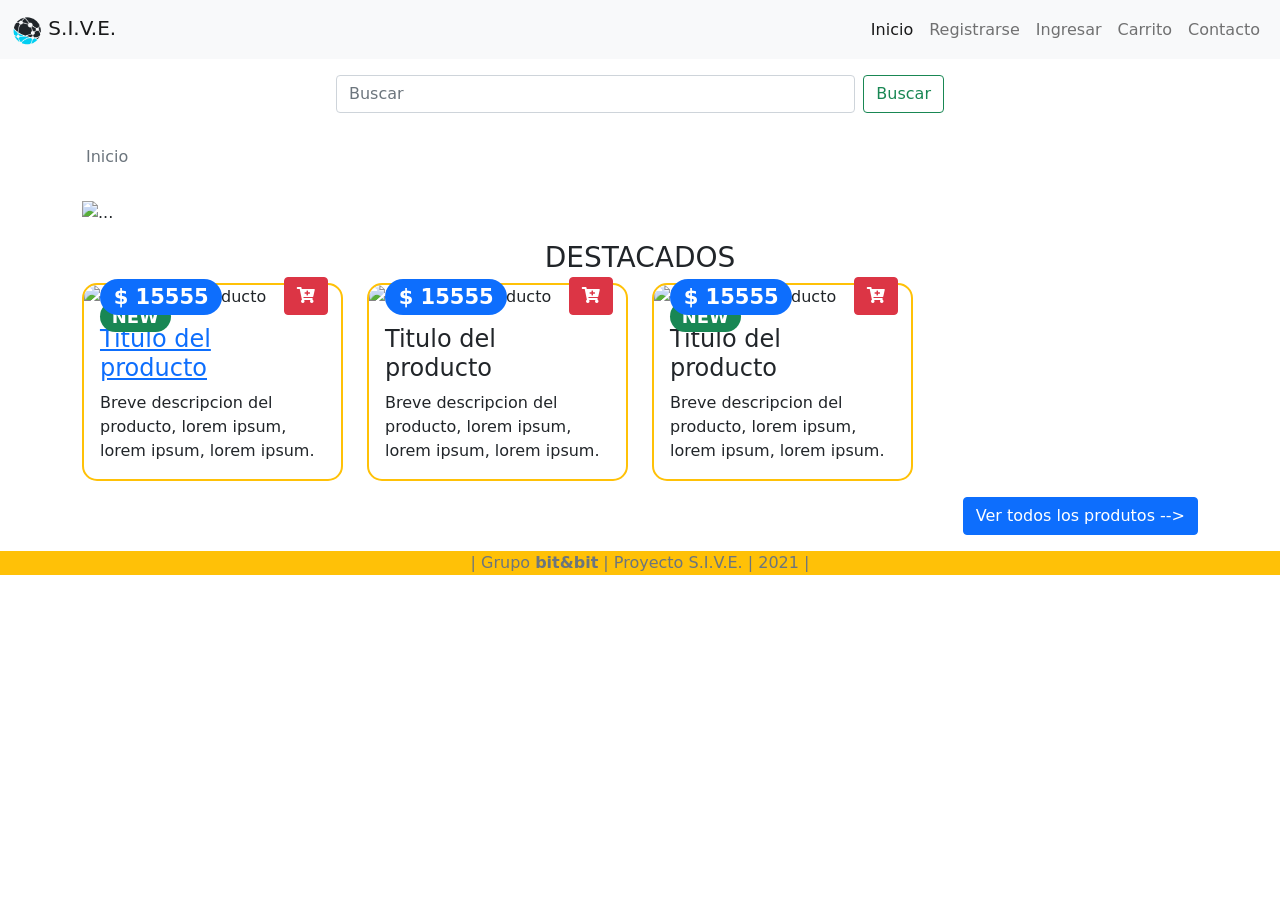
==== index.html @ 4cd74b75 "Ahora si es front front" ====
<!-- REPETIR DE ACA  -->
<!DOCTYPE html>
<html lang="es">

<head>
  <meta charset="UTF-8">
  <meta http-equiv="X-UA-Compatible" content="IE=edge">
  <meta name="viewport" content="width=device-width, initial-scale=1.0">
  <!-- ESTILOS BOOTSTRAP -->
  <link rel="stylesheet" href="/assets/bootstrap-5.0.2-dist/css/bootstrap.min.css">
  <!-- ICONOS FONT AWESOME -->
  <link rel="stylesheet" href="https://pro.fontawesome.com/releases/v5.10.0/css/all.css"
    integrity="sha384-AYmEC3Yw5cVb3ZcuHtOA93w35dYTsvhLPVnYs9eStHfGJvOvKxVfELGroGkvsg+p" crossorigin="anonymous" />
  <!-- ESTILOS PROPIOS -->
  <link rel="stylesheet" href="/assets/css/styles.css">
  <link rel="shortcut icon" href="/favicon.ico" type="image/x-icon">
  <title>S.I.V.E.</title>
</head>

<body>

<!-- BARRA NAVEGACION -->
<nav class="navbar navbar-expand-lg navbar-light bg-light sticky-top container-fluid d-flex">

  <!-- LOGO E LINK AL HOMEPAGE -->
  <a class="navbar-brand" href="/">
    <img src="/assets/images/logo.png" alt="LOGO SIVE" width="30" height="30"
      class="d-inline-block align-text-top">
    S.I.V.E.
  </a>

  <!-- !! El menu aparece desplegado revisarlo -->

  <!-- MENU TIPO HAMBURGUESA (faltan agregar mas y ver con php si ya esta logueado o no para cambiar alunos links)-->
  <div class="justify-self-end">
    <!-- EL BOTON QUE MUESTRA U OCULTA EL MENU CUANDO ESTA COLAPSADO -->
    <button class="navbar-toggler" type="button" data-bs-toggle="collapse" data-bs-target="#navbarMenu"
      aria-controls="navbarMenu" aria-expanded="false" aria-label="Toggle navigation">
      <span class="navbar-toggler-icon"></span>
    </button>

    <!-- ESTE ES EL MENU EN SI, EL CUAL SE COLAPSARA PARA DISPOSITIVOS MOVILES Y TABLET -->
    <div id="navbarMenu">
      <ul class="navbar-nav me-auto mb-2 mb-lg-0">
        <li class="nav-item">
          <a class="nav-link active" aria-current="page" href="/">Inicio</a>
        </li>
        <li class="nav-item">
          <a class="nav-link" href="/views/customer/customerRegistrationForm.html">Registrarse</a>
        </li>
        <li class="nav-item">
          <a class="nav-link" href="/views/login.html">Ingresar</a>
        </li>
        <!-- <li class="nav-item">
          <a class="nav-link" href="#">Ofertas</a>
        </li>
        <li class="nav-item">
          <a class="nav-link" href="#">Categorias</a>
        </li> -->
        <li class="nav-item">
          <a class="nav-link" href="/views/customer/customerShoppingCart.html">Carrito</a>
        </li>
        <li class="nav-item">
          <a class="nav-link" href="/views/customer/customerContactForm.html">Contacto</a>
        </li>
      </ul>
    </div>

  </div>
</nav>

<!-- BUSCADOR -->
<section id="buscador" class="container mt-3 mb-3">
  <form class="d-flex mx-auto" style="max-width: 38rem;" action="#">
    <input class="form-control me-2" type="search" placeholder="Buscar" aria-label="Buscar">
    <button class="btn btn-outline-success" type="submit">Buscar</button>
  </form>
</section>

<!-- CAMINO PARA NAVEGAR MAS FACILMENTE -->
<nav class="container p-3" style="--bs-breadcrumb-divider: ' | ';" aria-label="breadcrumb">
  <ol class="breadcrumb">
    <li class="breadcrumb-item active" aria-current="page">Inicio</li>
    <!-- <li class="breadcrumb-item"><a href="#">Library</a></li> -->
    <!-- <li class="breadcrumb-item">Data</li> -->
  </ol>
</nav>
<!-- HASTA ACA  -->


<!-- SECCION DE CARRUSEL DE OFERTAS -->
<section id="ofertas" class="container mb-3">
  <!-- CAROUSEL -->
  <div id="carouselOfertas" class="carousel slide" data-bs-ride="carousel">
    <!-- INDICADORES DEL CAROUSEL -->
    <div class="carousel-indicators">
      <button type="button" data-bs-target="#carouselOfertas" data-bs-slide-to="0" class="active" aria-current="true"
        aria-label="Slide 1"></button>
      <button type="button" data-bs-target="#carouselOfertas" data-bs-slide-to="1" aria-label="Slide 2"></button>
      <button type="button" data-bs-target="#carouselOfertas" data-bs-slide-to="2" aria-label="Slide 3"></button>
    </div>
    <!-- CONTENIDO DEL CAROUSEL -->
    <div class="carousel-inner">
      <div class="carousel-item active">
        <img src="https://picsum.photos/id/32/200/70" class="d-block w-100" alt="...">
        <div class="carousel-caption d-none d-md-block">
          <h5>Primer Oferta</h5>
          <p>No la dejes pasar</p>
          <button class="btn btn-primary">Comprar</button>
        </div>
      </div>
      <div class="carousel-item">
        <img src="https://picsum.photos/id/13/200/70" class="d-block w-100" alt="...">
        <div class="carousel-caption d-none d-md-block">
          <h5>Segunda Oferta</h5>
          <p>No la dejes pasar</p>
          <button class="btn btn-primary">Comprar</button>
        </div>
      </div>
      <div class="carousel-item">
        <img src="https://picsum.photos/id/132/200/70" class="d-block w-100" alt="...">
        <div class="carousel-caption d-none d-md-block">
          <h5>Tercera Oferta</h5>
          <p>No la dejes pasar</p>
          <button class="btn btn-primary">Comprar</button>
        </div>
      </div>
    </div>
    <!-- BOTON PREVIO -->
    <button class="carousel-control-prev" type="button" data-bs-target="#carouselOfertas" data-bs-slide="prev">
      <span class="carousel-control-prev-icon" aria-hidden="true"></span>
      <span class="visually-hidden">Previous</span>
    </button>
    <!-- BOTON PROXIMO -->
    <button class="carousel-control-next" type="button" data-bs-target="#carouselOfertas" data-bs-slide="next">
      <span class="carousel-control-next-icon" aria-hidden="true"></span>
      <span class="visually-hidden">Next</span>
    </button>
  </div>
</section>

<!-- SECCION PRODUCTOS DESTACADOS -->
<section id="destacados" class="container mt-3 mb-3">
  <h3 class="text-center">DESTACADOS</h3>

  <div class="row row-cols-1 row-cols-md-2 row-cols-lg-4 g-4">
    <div class="col">
      <!-- tarjeta del producto -->
      <div class="card border-2 border-warning mb-3 mx-auto" style="max-width: 20rem;">

        <!-- este input hidden es para pasarle a la carta el id del producto para hacer click en el titulo y que lleve al usuario a la pagina del producto -->
        <!-- <input type="hidden" name="id" value="id"> -->

        <div class="position-box">
          <img src="https://picsum.photos/200/200" alt=" Imagen del producto" class="card-img-top">
          <div class="card-img-overlay">
            <h4><span class="badge rounded-pill bg-success">NEW</span></h4>
            <div class="position-price">
              <h3 class="card-text"><span class="badge rounded-pill bg-primary">$ 15555</span></h3>
            </div>
            <div class="position-button">
              <button class="btn btn-danger"><i class="fas fa-cart-plus"></i></button>
            </div>
          </div>
        </div>
        <div class="card-body">
          <h4 class="card-title"><a href="#">Titulo del producto</a></h4>
          <p class="card-text">Breve descripcion del producto, lorem ipsum, lorem ipsum, lorem ipsum.</p>
        </div>
      </div>
    </div>

    <div class="col">
      <!-- tarjeta del producto -->
      <div class="card border-2 border-warning mb-3 mx-auto" style="max-width: 20rem;">
        <div class="position-box">
          <img src="https://picsum.photos/200/200" alt=" Imagen del producto" class="card-img-top">
          <div class="card-img-overlay">
            <!-- <h4><span class="badge rounded-pill bg-success">NEW</span></h4> -->
            <div class="position-price">
              <h3 class="card-text"><span class="badge rounded-pill bg-primary">$ 15555</span></h3>
            </div>
            <div class="position-button">
              <button class="btn btn-danger"><i class="fas fa-cart-plus"></i></button>
            </div>
          </div>
        </div>
        <div class="card-body">
          <h4 class="card-title">Titulo del producto</h4>
          <p class="card-text">Breve descripcion del producto, lorem ipsum, lorem ipsum, lorem ipsum.</p>
        </div>
      </div>
    </div>

    <div class="col">
      <!-- tarjeta del producto -->
      <div class="card border-2 border-warning mb-3 mx-auto" style="max-width: 20rem;">
        <div class="position-box">
          <img src="https://picsum.photos/200/200" alt=" Imagen del producto" class="card-img-top">
          <div class="card-img-overlay">
            <h4><span class="badge rounded-pill bg-success">NEW</span></h4>
            <div class="position-price">
              <h3 class="card-text"><span class="badge rounded-pill bg-primary">$ 15555</span></h3>
            </div>
            <div class="position-button">
              <button class="btn btn-danger"><i class="fas fa-cart-plus"></i></button>
            </div>
          </div>
        </div>
        <div class="card-body">
          <h4 class="card-title">Titulo del producto</h4>
          <p class="card-text">Breve descripcion del producto, lorem ipsum, lorem ipsum, lorem ipsum.</p>
        </div>
      </div>
    </div>
  </div>


  <div class="d-flex justify-content-end">
    <a class="btn btn-primary"  href="#">Ver todos los produtos --></a>
  </div>
</section>

<!-- SECCION CATEGORIAS DE PRODUCTOS -->
<!-- <section id="categorias">
  <h3>Categorias</h3>
  <ul class="navbar-nav">
    <div class="row justify-content-around m-2">
      <div class="col-2">
        <li>
          <a href=""><img src="https://via.placeholder.com/45" alt="Cocina"></img>
          </a>
        </li>
      </div>
      <div class="col-2">
        <li>
          <a href=""><img src="https://via.placeholder.com/45" alt="Vestimenta"></img>
          </a>
        </li>
      </div>
      <div class="col-2">
        <li>
          <a href=""><img src="https://via.placeholder.com/45" alt="Baño"></img>
          </a>
        </li>
      </div>
      <div class="col-2">
        <li>
          <a href=""><img src="https://via.placeholder.com/45" alt="Living"></img>
          </a>
        </li>
      </div>
    </div>
    <div class="row justify-content-around m-2">
      <div class="col-2">
        <li>
          <a href=""><img src="https://via.placeholder.com/45" alt="Comedor"></img>
          </a>
        </li>
      </div>
      <div class="col-2">
        <li>
          <a href=""><img src="https://via.placeholder.com/45" alt="Dormitorio"></img>
          </a>
        </li>
      </div>
      <div class="col-2">
        <li>
          <a href=""><img src="https://via.placeholder.com/45" alt="Jardin"></img>
          </a>
        </li>
      </div>
      <div class="col-2">
        <li>
          <a href=""><img src="https://via.placeholder.com/45" alt="Otros"></img>
          </a>
        </li>
      </div>
    </div>
  </ul>
</section> -->

<!-- SECCION LISTADO DE PRODUCTOS -->
<!-- <section id="productos">
  <h2>Lista de productos</h2>
  <div class="catalogo-productos">
    <div class="row row-cols-1 row-cols-md-2 g-4">
      <div class="col">
        <div class="card border-dark">
          <img src="https://via.placeholder.com/40" alt="Imagen del producto" class="card-img-top">
          <div class="card-body">
            <h4 class="card-title">Titulo</h4>
            <p class="card-text">Descripcion</p>
            <p class="card-text">$ Precio</p>
            <a href="#" class="btn btn-success">Agregar al Carrito</a>
          </div>
        </div>
      </div>
      <div class="col">
        <div class="card bg-dark text-white">
          <img src="https://via.placeholder.com/40" alt="Imagen del producto" class="card-img">
          <div class="card-img-overlay">
            <h4 class="card-title">Titulo</h4>
            <p class="card-text">Descripcion</p>
            <p class="card-text">$ Precio</p>
            <a href="#" class="btn btn-success">Agregar al Carrito</a>
          </div>
        </div>
      </div>
    </div>
  </div>
</section> -->


<!-- REPETIR DE ACA -->
<!-- FOOTER -->
<footer class="bg-warning container-fluid">
  <p class="text-muted text-center">
    | Grupo <strong>bit&bit</strong> | Proyecto S.I.V.E. | 2021 |
  </p>
</footer>

<!-- SCRIPTS BOOTSTRAP -->
<script src="/assets/bootstrap-5.0.2-dist/js/bootstrap.bundle.min.js"></script>
<!-- SCRIPTS JQUERY -->
<script src="https://code.jquery.com/jquery-3.4.1.min.js"></script>
<!-- SCRIPTS PROPIOS -->
<script src="/assets/js/main.js"></script>
</body>

</html>
<!-- HASTA ACA -->
---- assets/css/styles.css ----
.position-box {
  position: relative;
}

.position-price {
  position: absolute;
  bottom: 5%;
}

.position-button {
  position: absolute;
  right: 5%;
  bottom: 5%;
}

.card {
  border-radius: 15px;
}

.card img {
  border-top-left-radius: 14px;
  border-top-right-radius: 14px;
}

.justify-self-end {
  margin-left: auto;
}
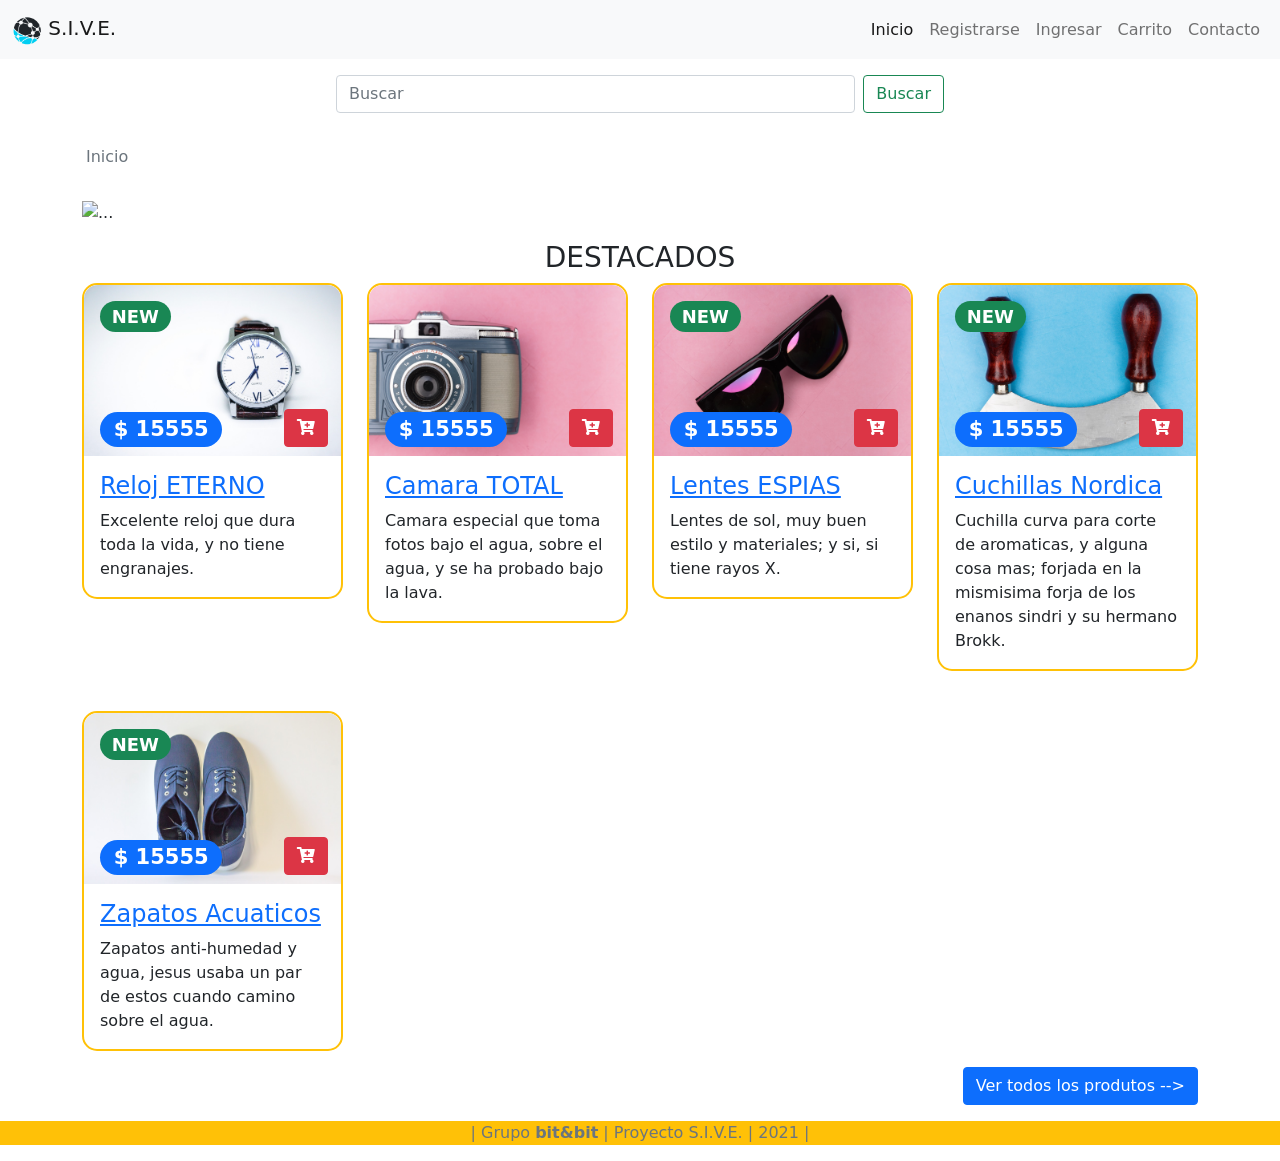
==== commit c2fdd110: "Agregados 5 productos y la pagina del producto." ====
--- a/index.html
+++ b/index.html
@@ -85,10 +85,9 @@
     <!-- <li class="breadcrumb-item">Data</li> -->
   </ol>
 </nav>
-<!-- HASTA ACA  -->
-
 
 <!-- SECCION DE CARRUSEL DE OFERTAS -->
+<!-- ! cambiar por un slider -->
 <section id="ofertas" class="container mb-3">
   <!-- CAROUSEL -->
   <div id="carouselOfertas" class="carousel slide" data-bs-ride="carousel">
@@ -144,15 +143,78 @@
   <h3 class="text-center">DESTACADOS</h3>
 
   <div class="row row-cols-1 row-cols-md-2 row-cols-lg-4 g-4">
-    <div class="col">
+
+    <!-- tarjeta del producto -->
+    <div class="col">
+      <div class="card border-2 border-warning mb-3 mx-auto" style="max-width: 20rem;">
+        <div class="position-box">
+          <img src="/assets/images/product--3891591_1280.jpg" alt="reloj" class="card-img-top">
+          <div class="card-img-overlay">
+            <h4><span class="badge rounded-pill bg-success">NEW</span></h4>
+            <div class="position-price">
+              <h3 class="card-text"><span class="badge rounded-pill bg-primary">$ 15555</span></h3>
+            </div>
+            <div class="position-button">
+              <button class="btn btn-danger"><i class="fas fa-cart-plus"></i></button>
+            </div>
+          </div>
+        </div>
+        <div class="card-body">
+          <h4 class="card-title"><a href="/views/product/productPage.html">Reloj ETERNO</a></h4>
+          <p class="card-text">Excelente reloj que dura toda la vida, y no tiene engranajes.</p>
+        </div>
+      </div>
+    </div>
+
+    <!-- tarjeta del producto -->
+    <div class="col">
+      <div class="card border-2 border-warning mb-3 mx-auto" style="max-width: 20rem;">
+        <div class="position-box">
+          <img src="/assets/images/product-5222394_1280.jpg" alt="camara" class="card-img-top">
+          <div class="card-img-overlay">
+            <!-- <h4><span class="badge rounded-pill bg-success">NEW</span></h4> -->
+            <div class="position-price">
+              <h3 class="card-text"><span class="badge rounded-pill bg-primary">$ 15555</span></h3>
+            </div>
+            <div class="position-button">
+              <button class="btn btn-danger"><i class="fas fa-cart-plus"></i></button>
+            </div>
+          </div>
+        </div>
+        <div class="card-body">
+          <h4 class="card-title"><a href="/views/product/productPage.html">Camara TOTAL</a></h4>
+          <p class="card-text">Camara especial que toma fotos bajo el agua, sobre el agua, y se ha probado bajo la lava.</p>
+        </div>
+      </div>
+    </div>
+
+    <!-- tarjeta del producto -->
+    <div class="col">
+      <div class="card border-2 border-warning mb-3 mx-auto" style="max-width: 20rem;">
+        <div class="position-box">
+          <img src="/assets/images/product-5222398_1280.jpg" alt="lentes" class="card-img-top">
+          <div class="card-img-overlay">
+            <h4><span class="badge rounded-pill bg-success">NEW</span></h4>
+            <div class="position-price">
+              <h3 class="card-text"><span class="badge rounded-pill bg-primary">$ 15555</span></h3>
+            </div>
+            <div class="position-button">
+              <button class="btn btn-danger"><i class="fas fa-cart-plus"></i></button>
+            </div>
+          </div>
+        </div>
+        <div class="card-body">
+          <h4 class="card-title"><a href="/views/product/productPage.html">Lentes ESPIAS</a></h4>
+          <p class="card-text">Lentes de sol, muy buen estilo y materiales; y si, si tiene rayos X.</p>
+        </div>
+      </div>
+    </div>
+  
       <!-- tarjeta del producto -->
-      <div class="card border-2 border-warning mb-3 mx-auto" style="max-width: 20rem;">
-
-        <!-- este input hidden es para pasarle a la carta el id del producto para hacer click en el titulo y que lleve al usuario a la pagina del producto -->
-        <!-- <input type="hidden" name="id" value="id"> -->
-
-        <div class="position-box">
-          <img src="https://picsum.photos/200/200" alt=" Imagen del producto" class="card-img-top">
+    <div class="col">
+      <div class="card border-2 border-warning mb-3 mx-auto" style="max-width: 20rem;">
+        <div class="position-box">
+          <img src="/assets/images/product-5226389_1280.jpg" alt="cuchillas" class="card-img-top">
           <div class="card-img-overlay">
             <h4><span class="badge rounded-pill bg-success">NEW</span></h4>
             <div class="position-price">
@@ -164,39 +226,18 @@
           </div>
         </div>
         <div class="card-body">
-          <h4 class="card-title"><a href="#">Titulo del producto</a></h4>
-          <p class="card-text">Breve descripcion del producto, lorem ipsum, lorem ipsum, lorem ipsum.</p>
-        </div>
-      </div>
-    </div>
-
-    <div class="col">
-      <!-- tarjeta del producto -->
-      <div class="card border-2 border-warning mb-3 mx-auto" style="max-width: 20rem;">
-        <div class="position-box">
-          <img src="https://picsum.photos/200/200" alt=" Imagen del producto" class="card-img-top">
-          <div class="card-img-overlay">
-            <!-- <h4><span class="badge rounded-pill bg-success">NEW</span></h4> -->
-            <div class="position-price">
-              <h3 class="card-text"><span class="badge rounded-pill bg-primary">$ 15555</span></h3>
-            </div>
-            <div class="position-button">
-              <button class="btn btn-danger"><i class="fas fa-cart-plus"></i></button>
-            </div>
-          </div>
-        </div>
-        <div class="card-body">
-          <h4 class="card-title">Titulo del producto</h4>
-          <p class="card-text">Breve descripcion del producto, lorem ipsum, lorem ipsum, lorem ipsum.</p>
-        </div>
-      </div>
-    </div>
-
-    <div class="col">
-      <!-- tarjeta del producto -->
-      <div class="card border-2 border-warning mb-3 mx-auto" style="max-width: 20rem;">
-        <div class="position-box">
-          <img src="https://picsum.photos/200/200" alt=" Imagen del producto" class="card-img-top">
+          <h4 class="card-title"><a href="/views/product/productPage.html">Cuchillas Nordica</a></h4>
+          <p class="card-text">Cuchilla curva para corte de aromaticas, y alguna cosa mas; forjada en la mismisima forja de los enanos sindri y su hermano Brokk.</p>
+        </div>
+      </div>
+    </div>
+  
+
+    <!-- tarjeta del producto -->
+    <div class="col">
+      <div class="card border-2 border-warning mb-3 mx-auto" style="max-width: 20rem;">
+        <div class="position-box">
+          <img src="/assets/images/product-958804_1280.jpg" alt="zapatos" class="card-img-top">
           <div class="card-img-overlay">
             <h4><span class="badge rounded-pill bg-success">NEW</span></h4>
             <div class="position-price">
@@ -208,13 +249,14 @@
           </div>
         </div>
         <div class="card-body">
-          <h4 class="card-title">Titulo del producto</h4>
-          <p class="card-text">Breve descripcion del producto, lorem ipsum, lorem ipsum, lorem ipsum.</p>
-        </div>
-      </div>
-    </div>
-  </div>
-
+          <h4 class="card-title"><a href="/views/product/productPage.html">Zapatos Acuaticos</a></h4>
+          <p class="card-text">Zapatos anti-humedad y agua, jesus usaba un par de estos cuando camino sobre el agua.</p>
+        </div>
+      </div>
+    </div>
+    
+  
+  </div>
 
   <div class="d-flex justify-content-end">
     <a class="btn btn-primary"  href="#">Ver todos los produtos --></a>
@@ -311,8 +353,6 @@
   </div>
 </section> -->
 
-
-<!-- REPETIR DE ACA -->
 <!-- FOOTER -->
 <footer class="bg-warning container-fluid">
   <p class="text-muted text-center">
@@ -329,4 +369,3 @@
 </body>
 
 </html>
-<!-- HASTA ACA -->
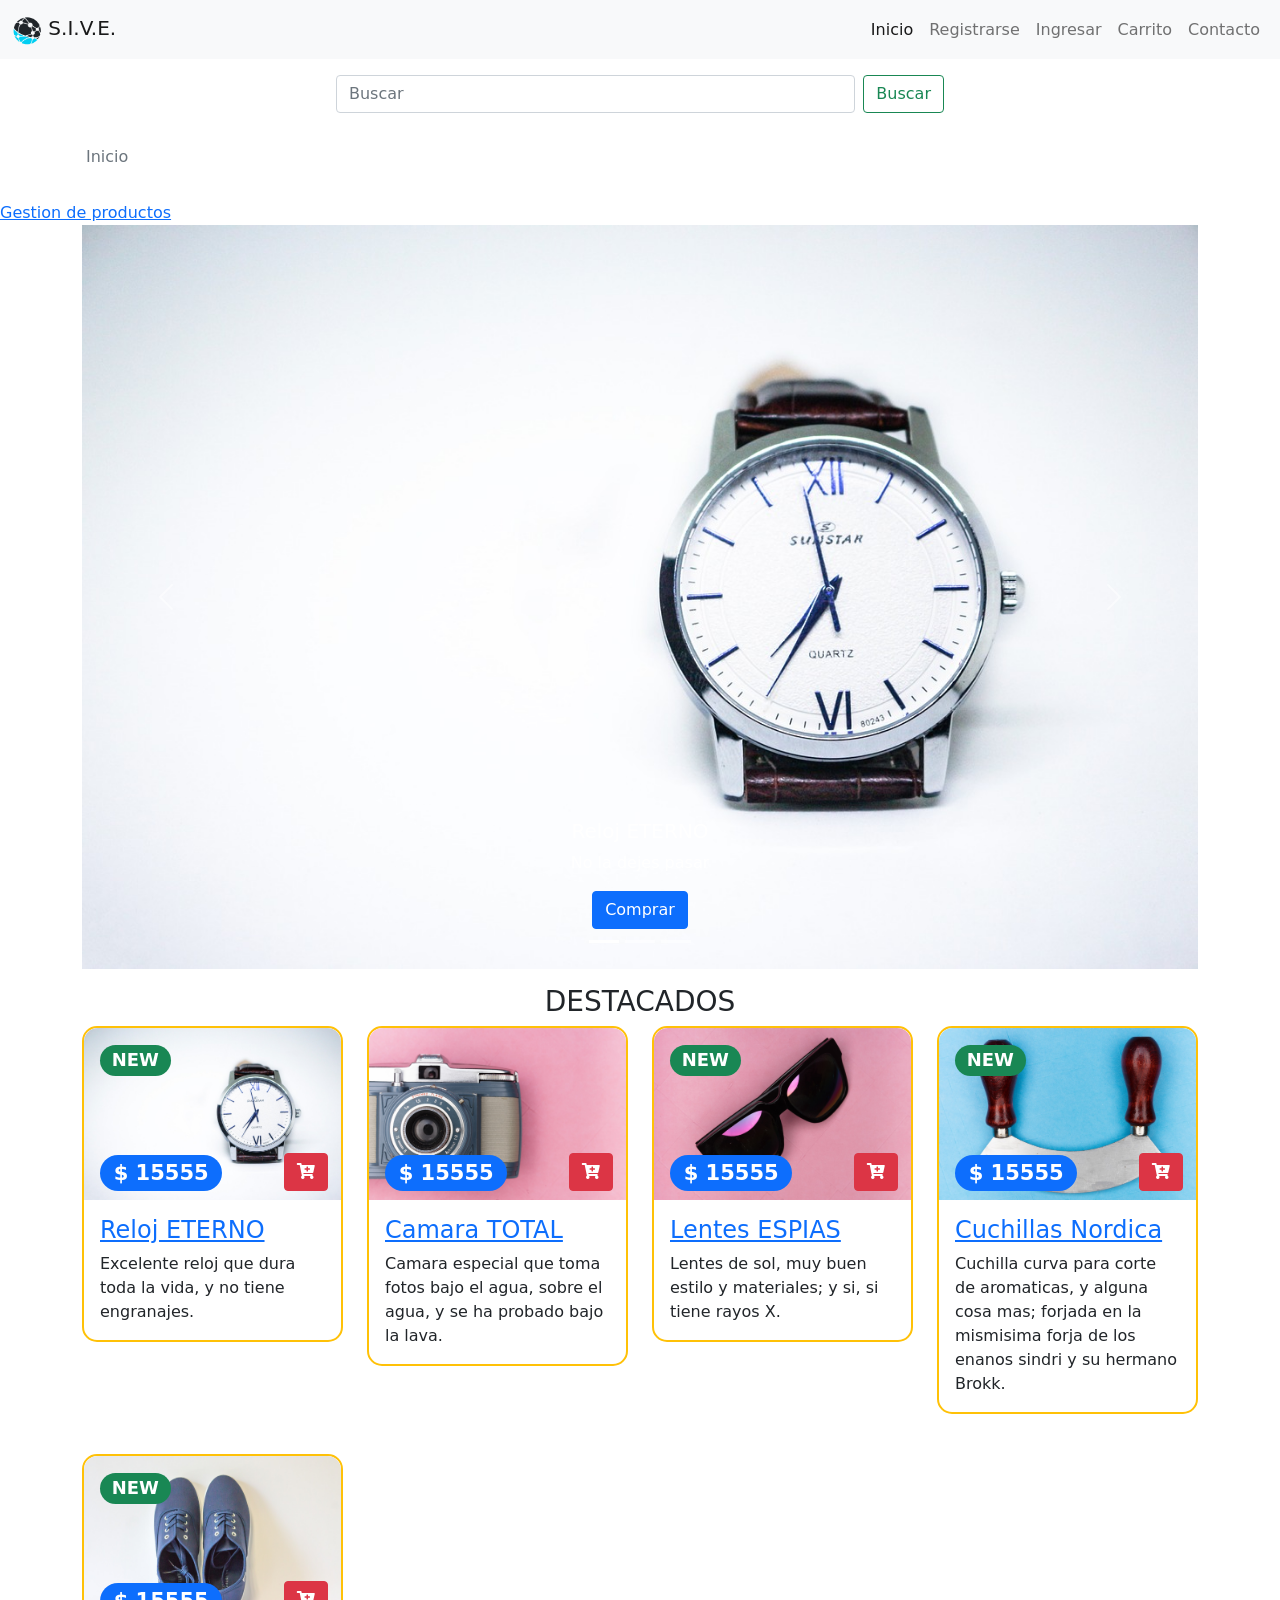
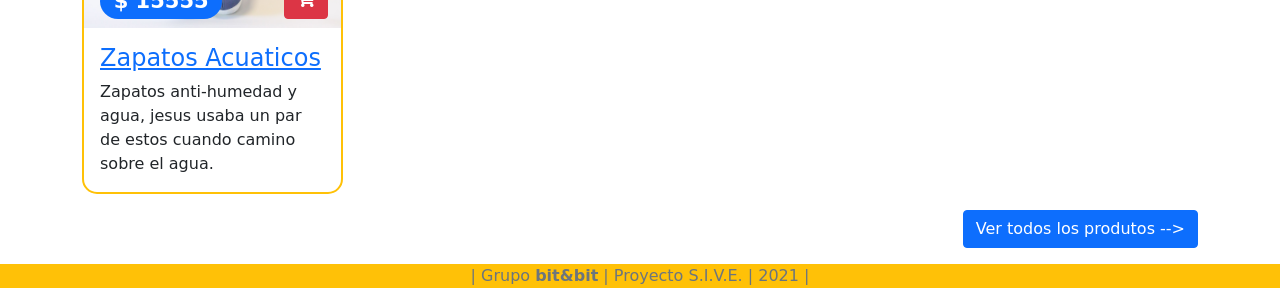
==== commit 22299297: "Agregadas paginas de producto,m crud, listado, plantilla." ====
--- a/index.html
+++ b/index.html
@@ -86,6 +86,10 @@
   </ol>
 </nav>
 
+<section id="vendedor">
+  <a href="/views/product/crudProduct.html">Gestion de productos</a>
+</section>
+
 <!-- SECCION DE CARRUSEL DE OFERTAS -->
 <!-- ! cambiar por un slider -->
 <section id="ofertas" class="container mb-3">
@@ -101,27 +105,27 @@
     <!-- CONTENIDO DEL CAROUSEL -->
     <div class="carousel-inner">
       <div class="carousel-item active">
-        <img src="https://picsum.photos/id/32/200/70" class="d-block w-100" alt="...">
+        <img src="/assets/images/product--3891591_1280.jpg" class="d-block w-100" alt="reloj">
         <div class="carousel-caption d-none d-md-block">
-          <h5>Primer Oferta</h5>
+          <h5>Reloj ETERNO</h5>
           <p>No la dejes pasar</p>
-          <button class="btn btn-primary">Comprar</button>
+          <a href="/views/product/productPage.html" class="btn btn-primary">Comprar</a>
         </div>
       </div>
       <div class="carousel-item">
-        <img src="https://picsum.photos/id/13/200/70" class="d-block w-100" alt="...">
+        <img src="/assets/images/product-5222394_1280.jpg" class="d-block w-100" alt="camara">
         <div class="carousel-caption d-none d-md-block">
-          <h5>Segunda Oferta</h5>
+          <h5>Camara TOTAL</h5>
           <p>No la dejes pasar</p>
-          <button class="btn btn-primary">Comprar</button>
+          <a href="/views/product/productPage.html" class="btn btn-primary">Comprar</a>
         </div>
       </div>
       <div class="carousel-item">
-        <img src="https://picsum.photos/id/132/200/70" class="d-block w-100" alt="...">
+        <img src="/assets/images/product-5222398_1280.jpg" class="d-block w-100" alt="lentes">
         <div class="carousel-caption d-none d-md-block">
-          <h5>Tercera Oferta</h5>
+          <h5>Lentes ESPIAS</h5>
           <p>No la dejes pasar</p>
-          <button class="btn btn-primary">Comprar</button>
+          <a href="/views/product/productPage.html" class="btn btn-primary">Comprar</a>
         </div>
       </div>
     </div>
@@ -259,7 +263,7 @@
   </div>
 
   <div class="d-flex justify-content-end">
-    <a class="btn btn-primary"  href="#">Ver todos los produtos --></a>
+    <a class="btn btn-primary"  href="/views/product/listadoProductos.html">Ver todos los produtos --></a>
   </div>
 </section>
 
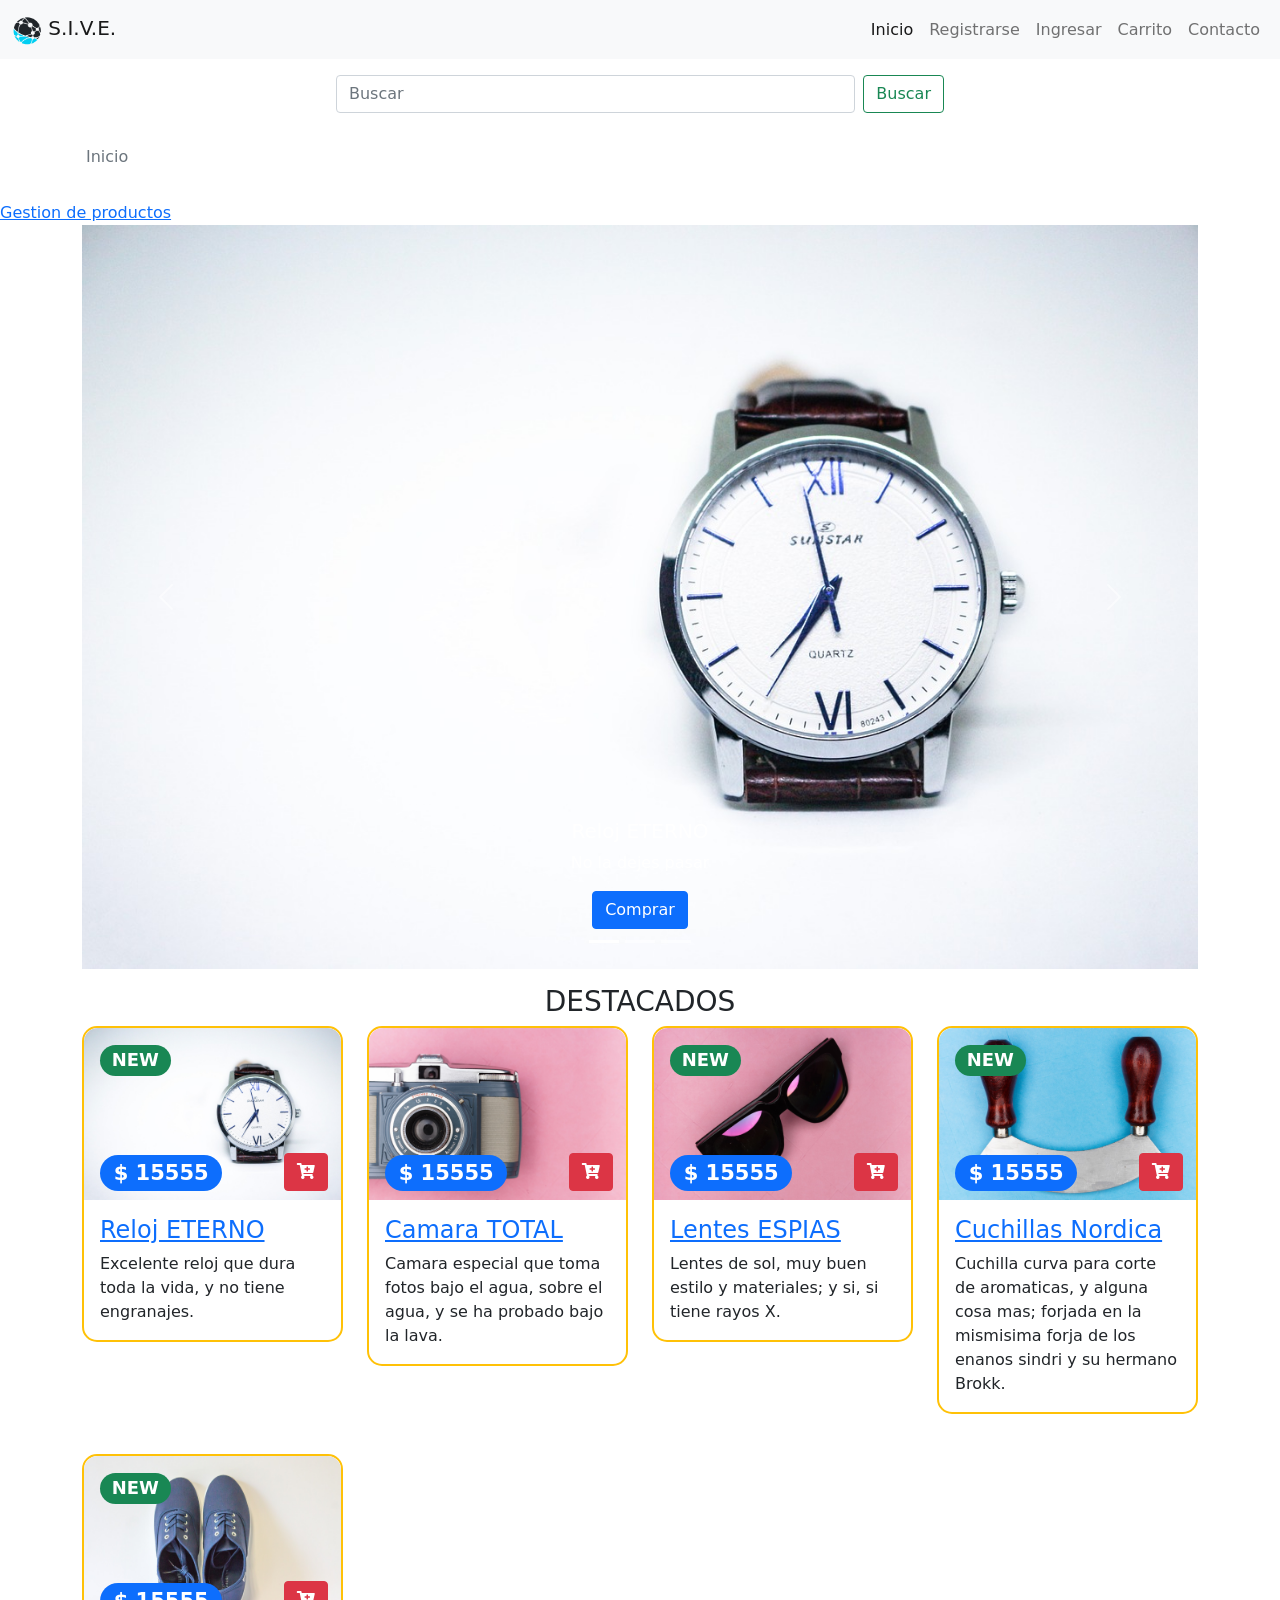
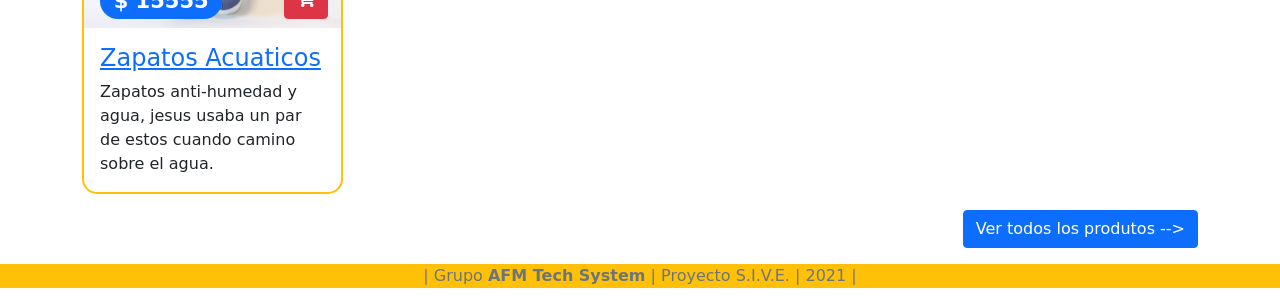
==== commit 18204b75: "Arreglado algunos link. Pasado a español." ====
--- a/index.html
+++ b/index.html
@@ -46,7 +46,7 @@
           <a class="nav-link active" aria-current="page" href="/">Inicio</a>
         </li>
         <li class="nav-item">
-          <a class="nav-link" href="/views/customer/customerRegistrationForm.html">Registrarse</a>
+          <a class="nav-link" href="/views/cliente/formularioRegistroCliente.html">Registrarse</a>
         </li>
         <li class="nav-item">
           <a class="nav-link" href="/views/login.html">Ingresar</a>
@@ -58,10 +58,10 @@
           <a class="nav-link" href="#">Categorias</a>
         </li> -->
         <li class="nav-item">
-          <a class="nav-link" href="/views/customer/customerShoppingCart.html">Carrito</a>
-        </li>
-        <li class="nav-item">
-          <a class="nav-link" href="/views/customer/customerContactForm.html">Contacto</a>
+          <a class="nav-link" href="/views/cliente/carrito.html">Carrito</a>
+        </li>
+        <li class="nav-item">
+          <a class="nav-link" href="/views/cliente/formularioContacto.html">Contacto</a>
         </li>
       </ul>
     </div>
@@ -87,7 +87,7 @@
 </nav>
 
 <section id="vendedor">
-  <a href="/views/product/crudProduct.html">Gestion de productos</a>
+  <a href="/views/producto/crudProducto.html">Gestion de productos</a>
 </section>
 
 <!-- SECCION DE CARRUSEL DE OFERTAS -->
@@ -109,7 +109,7 @@
         <div class="carousel-caption d-none d-md-block">
           <h5>Reloj ETERNO</h5>
           <p>No la dejes pasar</p>
-          <a href="/views/product/productPage.html" class="btn btn-primary">Comprar</a>
+          <a href="/views/producto/paginaProducto.html" class="btn btn-primary">Comprar</a>
         </div>
       </div>
       <div class="carousel-item">
@@ -117,7 +117,7 @@
         <div class="carousel-caption d-none d-md-block">
           <h5>Camara TOTAL</h5>
           <p>No la dejes pasar</p>
-          <a href="/views/product/productPage.html" class="btn btn-primary">Comprar</a>
+          <a href="/views/producto/paginaProducto.html" class="btn btn-primary">Comprar</a>
         </div>
       </div>
       <div class="carousel-item">
@@ -125,7 +125,7 @@
         <div class="carousel-caption d-none d-md-block">
           <h5>Lentes ESPIAS</h5>
           <p>No la dejes pasar</p>
-          <a href="/views/product/productPage.html" class="btn btn-primary">Comprar</a>
+          <a href="/views/producto/paginaProducto.html" class="btn btn-primary">Comprar</a>
         </div>
       </div>
     </div>
@@ -164,7 +164,7 @@
           </div>
         </div>
         <div class="card-body">
-          <h4 class="card-title"><a href="/views/product/productPage.html">Reloj ETERNO</a></h4>
+          <h4 class="card-title"><a href="/views/producto/paginaProducto.html">Reloj ETERNO</a></h4>
           <p class="card-text">Excelente reloj que dura toda la vida, y no tiene engranajes.</p>
         </div>
       </div>
@@ -186,7 +186,7 @@
           </div>
         </div>
         <div class="card-body">
-          <h4 class="card-title"><a href="/views/product/productPage.html">Camara TOTAL</a></h4>
+          <h4 class="card-title"><a href="/views/producto/paginaProducto.html">Camara TOTAL</a></h4>
           <p class="card-text">Camara especial que toma fotos bajo el agua, sobre el agua, y se ha probado bajo la lava.</p>
         </div>
       </div>
@@ -208,7 +208,7 @@
           </div>
         </div>
         <div class="card-body">
-          <h4 class="card-title"><a href="/views/product/productPage.html">Lentes ESPIAS</a></h4>
+          <h4 class="card-title"><a href="/views/producto/paginaProducto.html">Lentes ESPIAS</a></h4>
           <p class="card-text">Lentes de sol, muy buen estilo y materiales; y si, si tiene rayos X.</p>
         </div>
       </div>
@@ -230,7 +230,7 @@
           </div>
         </div>
         <div class="card-body">
-          <h4 class="card-title"><a href="/views/product/productPage.html">Cuchillas Nordica</a></h4>
+          <h4 class="card-title"><a href="/views/producto/paginaProducto.html">Cuchillas Nordica</a></h4>
           <p class="card-text">Cuchilla curva para corte de aromaticas, y alguna cosa mas; forjada en la mismisima forja de los enanos sindri y su hermano Brokk.</p>
         </div>
       </div>
@@ -253,7 +253,7 @@
           </div>
         </div>
         <div class="card-body">
-          <h4 class="card-title"><a href="/views/product/productPage.html">Zapatos Acuaticos</a></h4>
+          <h4 class="card-title"><a href="/views/producto/paginaProducto.html">Zapatos Acuaticos</a></h4>
           <p class="card-text">Zapatos anti-humedad y agua, jesus usaba un par de estos cuando camino sobre el agua.</p>
         </div>
       </div>
@@ -263,7 +263,7 @@
   </div>
 
   <div class="d-flex justify-content-end">
-    <a class="btn btn-primary"  href="/views/product/listadoProductos.html">Ver todos los produtos --></a>
+    <a class="btn btn-primary"  href="/views/producto/paginaProducto.html">Ver todos los produtos --></a>
   </div>
 </section>
 
@@ -360,7 +360,7 @@
 <!-- FOOTER -->
 <footer class="bg-warning container-fluid">
   <p class="text-muted text-center">
-    | Grupo <strong>bit&bit</strong> | Proyecto S.I.V.E. | 2021 |
+    | Grupo <strong>AFM Tech System</strong> | Proyecto S.I.V.E. | 2021 |
   </p>
 </footer>
 
